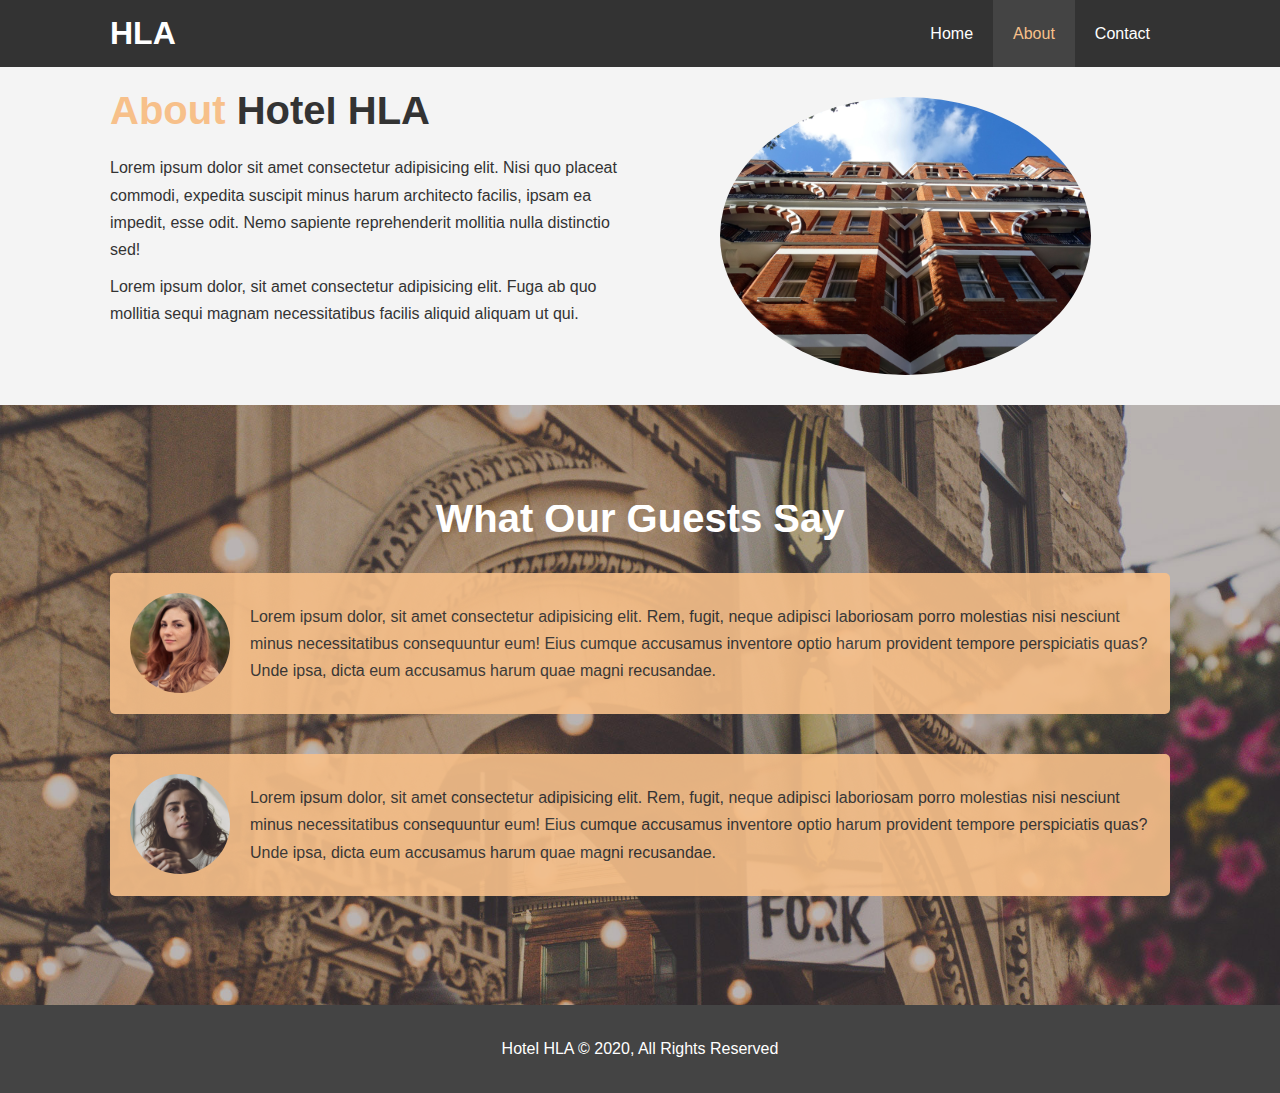
==== about.html @ d5b4ec1c "Add files via upload" ====
<!DOCTYPE html>
<html lang="en">
    <head>
        <meta charset="UTF-8" />
        <meta name="viewport" content="width=device-width, initial-scale=1.0" />
        <meta http-equiv="X-UA-Compatible" content="ie=edge" />
        <meta name="description" content="Welcome to Adiros great hotel" />
        <meta name="keywords" content="hotel" />
        <link rel="stylesheet" href="css/style.css" />

        <title>Hotel Adiros | About</title>
    </head>
    <body>
        <header>
            <nav id="navbar">
                <div class="container">
                    <h1 class="logo"><a href="index.html">HLA</a></h1>
                    <ul>
                        <li><a href="index.html">Home</a></li>
                        <li><a href="index.html" class="current">About</a></li>
                        <li><a href="index.html">Contact</a></li>
                    </ul>
                </div>
            </nav>
        </header>
        <section id="about-info" class="bg-light py-3">
            <div class="container">
                <div class="info-left">
                    <h1 class="l-heading">
                        <span class="text-primary">About</span>
                        Hotel HLA
                    </h1>
                    <p>
                        Lorem ipsum dolor sit amet consectetur adipisicing elit.
                        Nisi quo placeat commodi, expedita suscipit minus harum
                        architecto facilis, ipsam ea impedit, esse odit. Nemo
                        sapiente reprehenderit mollitia nulla distinctio sed!
                    </p>
                    <p>
                        Lorem ipsum dolor, sit amet consectetur adipisicing
                        elit. Fuga ab quo mollitia sequi magnam necessitatibus
                        facilis aliquid aliquam ut qui.
                    </p>
                </div>
                <div class="info-right">
                    <img src="./img/photo-2.jpg" alt="hotel" />
                </div>
            </div>
        </section>
        <div class="clr"></div>
        <section id="testimonials" class="py-3">
            <div class="container">
                <h2 class="l-heading">
                    What Our Guests Say
                </h2>
                <div class="testimonial bg-primary">
                    <img src="./img/person-1.jpg" alt="Suzi" />
                    <p>
                        Lorem ipsum dolor, sit amet consectetur adipisicing
                        elit. Rem, fugit, neque adipisci laboriosam porro
                        molestias nisi nesciunt minus necessitatibus
                        consequuntur eum! Eius cumque accusamus inventore optio
                        harum provident tempore perspiciatis quas? Unde ipsa,
                        dicta eum accusamus harum quae magni recusandae.
                    </p>
                </div>
                <div class="testimonial bg-primary">
                    <img src="./img/person-2.jpg" alt="Kooki" />
                    <p>
                        Lorem ipsum dolor, sit amet consectetur adipisicing
                        elit. Rem, fugit, neque adipisci laboriosam porro
                        molestias nisi nesciunt minus necessitatibus
                        consequuntur eum! Eius cumque accusamus inventore optio
                        harum provident tempore perspiciatis quas? Unde ipsa,
                        dicta eum accusamus harum quae magni recusandae.
                    </p>
                </div>
            </div>
        </section>
        <footer id="main-footer">
            <p>Hotel HLA &copy; 2020, All Rights Reserved</p>
        </footer>
    </body>
</html>
---- css/style.css ----
/* CSS Reset */
* {
    margin: 0;
    padding: 0;
    box-sizing: border-box;
}

/* Main Stylings */
html,
body {
    font-family: 'Segoe UI', Tahoma, Geneva, Verdana, sans-serif;
    line-height: 1.7rem;
}

a {
    color: #333;
    text-decoration: none;
}

h1,
h2,
h3 {
    padding-bottom: 20px;
}

p {
    margin: 10px 0;
}

/* Utility Classes */
.container {
    margin: auto;
    max-width: 1100px;
    overflow: auto;
    padding: 0 20px;
}

.text-primary {
    color: #f7c08a;
}

.lead {
    font-size: 20px;
}

.btn {
    display: inline-block;
    font-size: 18px;
    color: white;
    background-color: #333;
    padding: 13px 20px;
    border: none;
    cursor: pointer;
    border-radius: 2px;
    transition: background-color 0.7s ease, color 0.7s ease;
}

.btn:hover {
    background-color: #f7c08a;
    color: #333;
}

.btn-light {
    background-color: #f4f4f4;
    color: #333;
}

.bg-dark {
    background-color: #333;
    color: white;
}

.bg-light {
    background-color: #f4f4f4;
    color: #333;
}

.bg-primary {
    background-color: #f7c08a;
    color: #333;
}

.clr {
    clear: both;
}

.l-heading {
    font-size: 40px;
}

/* Padding */
.py-1 {
    padding: 10px 0;
}
.py-2 {
    padding: 20px 0;
}
.py-3 {
    padding: 30px 0;
}

/* NAVBAR */
#navbar {
    background-color: #333;
    color: white;
    overflow: auto;
}

#navbar a {
    color: white;
}

#navbar h1 {
    float: left;
    padding-top: 20px;
}

#navbar ul {
    list-style: none;
    float: right;
}

#navbar ul li {
    float: left;
}

#navbar ul li a {
    display: block;
    padding: 20px;
    text-align: center;
}

#navbar ul li a:hover,
#navbar ul li a.current {
    background-color: #444;
    color: #f7c08a;
}

/* Showcase */

#showcase {
    background: url('../img/showcase.jpg') no-repeat center center/cover;
    height: 600px;
}

#showcase .showcase-content {
    color: white;
    text-align: center;
    padding-top: 170px;
}

#showcase .showcase-content h1 {
    font-size: 60px;
    line-height: 1.2em;
}

#showcase .showcase-content p {
    padding-bottom: 20px;
    line-height: 1.7em;
}

/* Home Info */
#home-info {
    height: 400px;
}

#home-info .info-img {
    float: left;
    width: 50%;
    background: url('../img/photo-1.jpg') no-repeat;
    min-height: 100%;
}

#home-info .info-content {
    float: right;
    width: 50%;
    height: 100%;
    text-align: center;
    padding: 50px 30px;
    overflow: hidden;
}

#home-info .info-content p {
    padding-bottom: 30px;
}

/* Features */
.box {
    float: left;
    width: 33.3%;
    padding: 50px;
    text-align: center;
}

.box i {
    margin-bottom: 10px;
}

/* About Info */
#about-info .info-right {
    float: right;
    width: 50%;
    min-height: 100%;
}

#about-info .info-right img {
    display: block;
    margin: auto;
    width: 70%;
    border-radius: 50%;
}

#about-info .info-left {
    float: left;
    width: 50%;
    min-height: 100%;
}

/* Testimonials */
#testimonials {
    height: 600px;
    background: url('../img/test-bg.jpg') no-repeat center center/cover;
    padding-top: 100px;
}

#testimonials h2 {
    color: white;
    text-align: center;
    padding-bottom: 40px;
}

#testimonials .testimonial {
    padding: 20px;
    margin-bottom: 40px;
    border-radius: 5px;
    opacity: 0.9;
}

#testimonials .testimonial img {
    width: 100px;
    border-radius: 50%;
    float: left;
    margin-right: 20px;
}

/* Contact Form */
#contact-form .form-group {
    margin-bottom: 20px;
}

#contact-form label {
    display: block;
    margin-bottom: 5px;
}

#contact-form input,
#contact-form textarea {
    width: 100%;
    padding: 10px;
    border: 1px #ddd solid;
}

#contact-form textarea {
    height: 200px;
}

#contact-form input:focus,
#contact-form textarea:focus {
    outline: none;
    border-color: #f7c08a;
}
/*  Footer */
#main-footer {
    text-align: center;
    background-color: #444;
    color: #fff;
    padding: 20px;
}
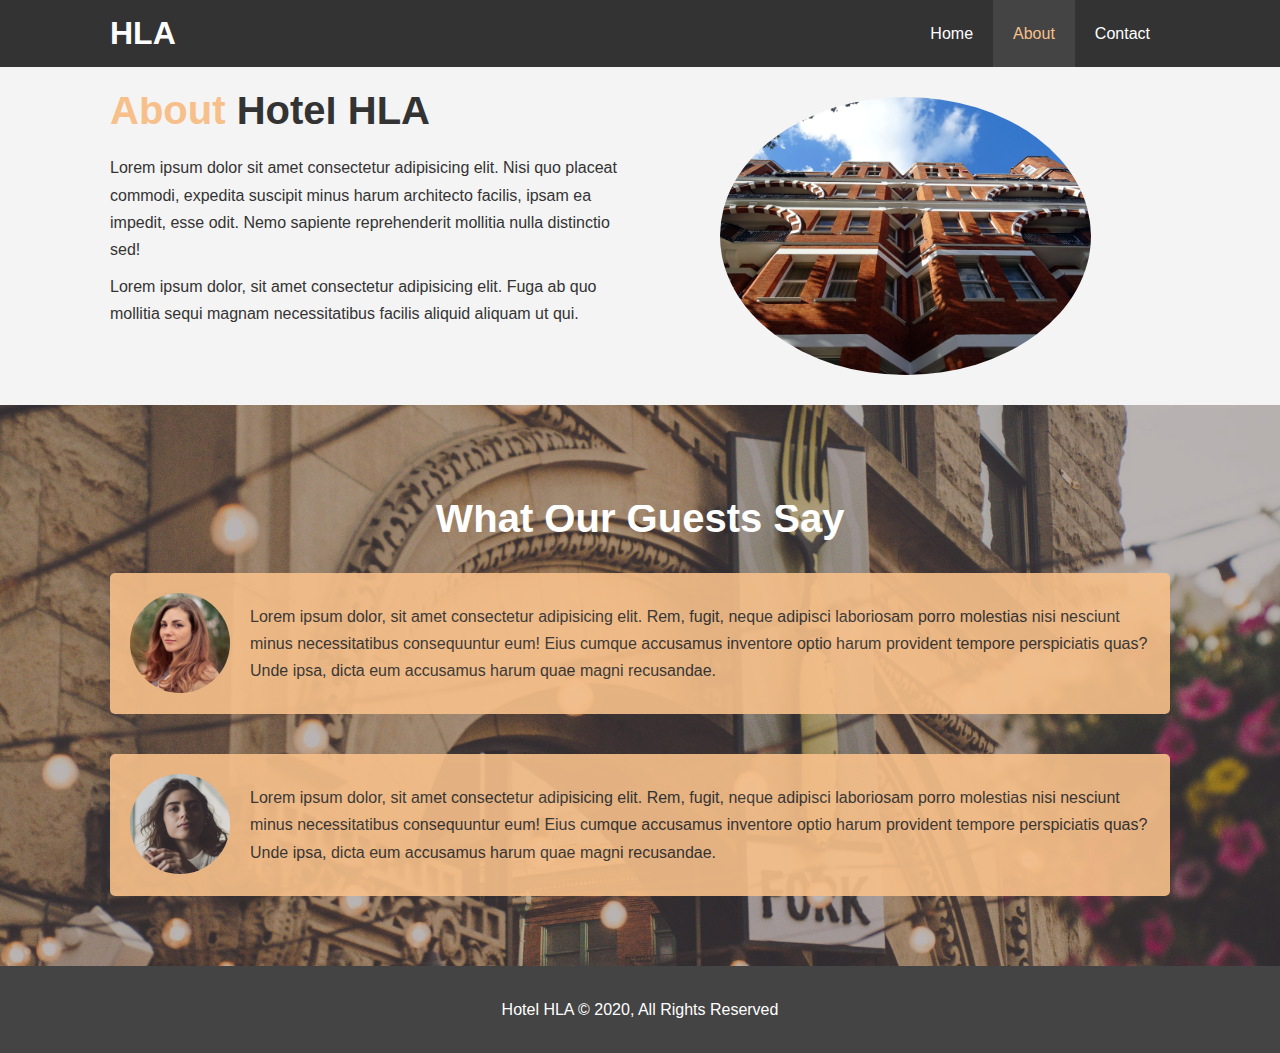
==== commit 0a85ade2: "Add files via upload" ====
--- a/about.html
+++ b/about.html
@@ -7,6 +7,11 @@
         <meta name="description" content="Welcome to Adiros great hotel" />
         <meta name="keywords" content="hotel" />
         <link rel="stylesheet" href="css/style.css" />
+        <link
+            rel="stylesheet"
+            media="screen and (max-width: 768px)"
+            href="css/mobile.css"
+        />
 
         <title>Hotel Adiros | About</title>
     </head>
@@ -17,8 +22,10 @@
                     <h1 class="logo"><a href="index.html">HLA</a></h1>
                     <ul>
                         <li><a href="index.html">Home</a></li>
-                        <li><a href="index.html" class="current">About</a></li>
-                        <li><a href="index.html">Contact</a></li>
+                        <li><a href="about.html" class="current">About</a></li>
+                        <li>
+                            <a href="contact.html">Contact</a>
+                        </li>
                     </ul>
                 </div>
             </nav>
--- a/css/style.css
+++ b/css/style.css
@@ -110,7 +110,7 @@
     color: white;
 }
 
-#navbar h1 {
+#navbar .logo {
     float: left;
     padding-top: 20px;
 }
@@ -161,7 +161,7 @@
 
 /* Home Info */
 #home-info {
-    height: 400px;
+    height: 450px;
 }
 
 #home-info .info-img {
@@ -218,7 +218,7 @@
 
 /* Testimonials */
 #testimonials {
-    height: 600px;
+    height: 100%;
     background: url('../img/test-bg.jpg') no-repeat center center/cover;
     padding-top: 100px;
 }
--- a/css/mobile.css
+++ b/css/mobile.css
@@ -0,0 +1,68 @@
+#navbar .logo {
+    float: none;
+    text-align: center;
+}
+
+#navbar ul,
+#navbar ul li {
+    float: none;
+}
+
+#navbar ul li a {
+    padding: 5px;
+    border-bottom: #444 dotted 1px;
+}
+
+/*  Showcase */
+
+#showcase {
+    height: 100%;
+}
+
+#showcase .showcase-content {
+    padding-top: 70px;
+    padding-bottom: 30px;
+}
+
+/* Home Info */
+#home-info {
+    /* the button was hidden on a physical Iphone*/
+    height: 450px;
+}
+#home-info .info-img {
+    /* the button was hidden on a physical Iphone*/
+
+    display: none;
+}
+#home-info .info-content {
+    float: none;
+    width: 100%;
+}
+
+/* Boxes */
+
+.box {
+    float: none;
+    width: 100%;
+}
+
+/* About */
+#about-info .info-right,
+#about-info .info-left {
+    float: none;
+    width: 100%;
+}
+
+.l-heading {
+    text-align: center;
+    line-height: 1.2;
+}
+
+#about-info .info-right {
+    margin-top: 30px;
+}
+
+/*  Contact */
+#contact-info .box {
+    border-bottom: #444 dotted 1px;
+}
